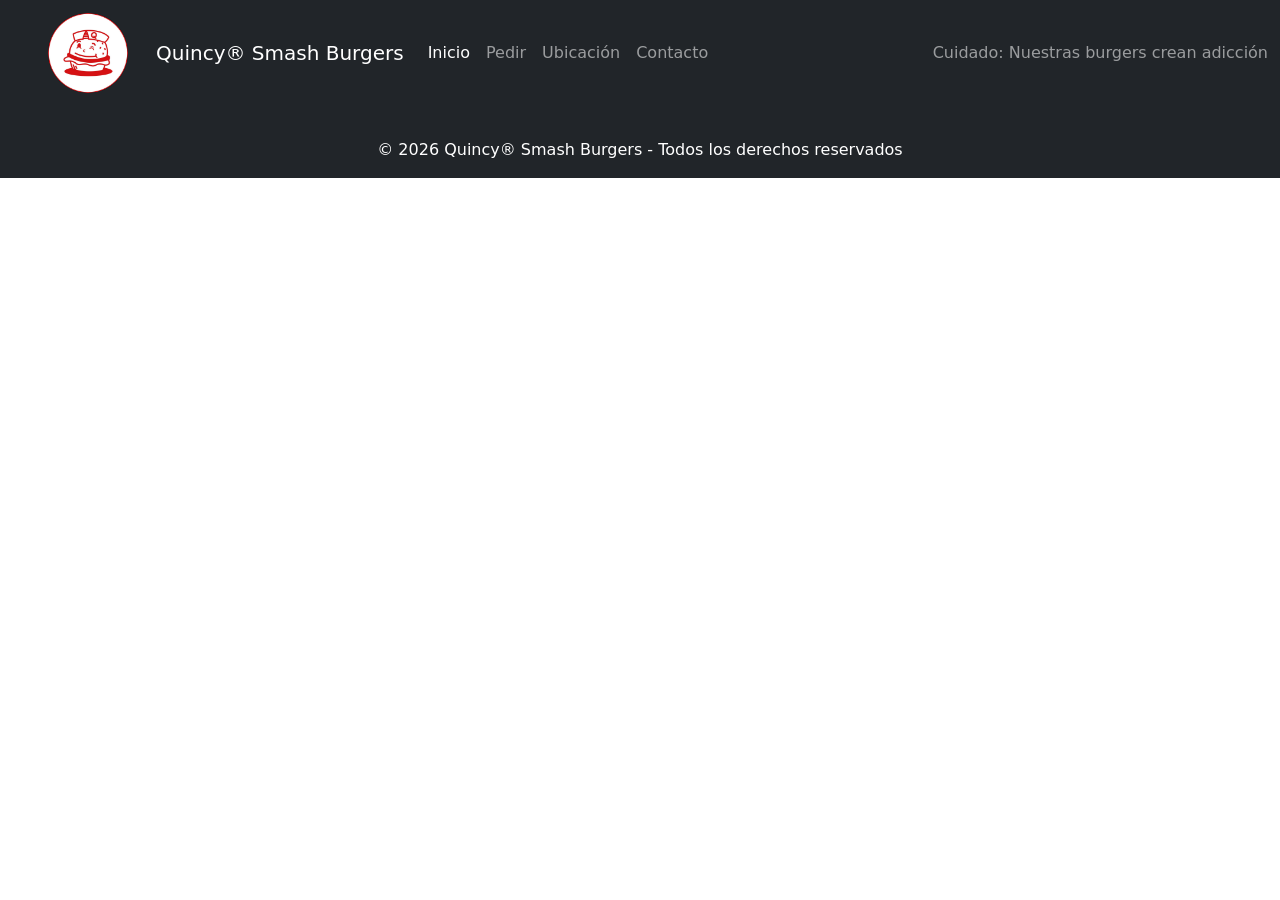
==== contacto.html @ 3bac036f "feat: se agrego estructura base de contacto" ====
<!doctype html>
<html lang="en">
  <head>
    <meta charset="UTF-8" />
    <meta name="viewport" content="width=device-width, initial-scale=1.0" />
    <title>Inicio</title>
    <link rel="stylesheet" href="assets/css/styles.css" />
    <link
      href="https://cdn.jsdelivr.net/npm/bootstrap@5.3.8/dist/css/bootstrap.min.css"
      rel="stylesheet"
      integrity="sha384-sRIl4kxILFvY47J16cr9ZwB07vP4J8+LH7qKQnuqkuIAvNWLzeN8tE5YBujZqJLB"
      crossorigin="anonymous"
    />
    <link rel="stylesheet" href="assets/css/styles.css" />
  </head>

  <body>
    <nav class="navbar navbar-expand-lg navbar-dark bg-dark">
      <a class="navbar-brand d-flex align-items-center ms-5" href="index.html">
        <img
          src="assets/img/quincy-logo.jpg"
          alt="Logo"
          width="80"
          height="80"
          class="quincy-logo"
        />
      </a>
      <div class="container-fluid">
        <a class="navbar-brand" href="index.html">Quincy® Smash Burgers</a>
        <button
          class="navbar-toggler"
          type="button"
          data-bs-toggle="collapse"
          data-bs-target="#navbarText"
          aria-controls="navbarText"
          aria-expanded="false"
          aria-label="Toggle navigation"
        >
          <span class="navbar-toggler-icon"></span>
        </button>
        <div class="collapse navbar-collapse" id="navbarText">
          <ul class="navbar-nav me-auto mb-2 mb-lg-0">
            <li class="nav-item">
              <a class="nav-link active" aria-current="page" href="index.html"
                >Inicio</a
              >
            </li>
            <li class="nav-item">
              <a class="nav-link" href="#">Pedir</a>
            </li>
            <li class="nav-item">
              <a class="nav-link" href="#">Ubicación</a>
            </li>
            <li class="nav-item">
              <a class="nav-link" href="#">Contacto</a>
            </li>
          </ul>
          <span class="navbar-text">
            Cuidado: Nuestras burgers crean adicción
          </span>
        </div>
      </div>
    </nav>

    <main></main>

    <footer class="bg-dark text-white pt-4 pb-2">
      <div class="text-center p-2">
        <p class="mb-0">
          © 2026 Quincy® Smash Burgers - Todos los derechos reservados
        </p>
      </div>
    </footer>

    <!-- script -->
    <script
      src="https://cdn.jsdelivr.net/npm/bootstrap@5.3.8/dist/js/bootstrap.bundle.min.js"
      integrity="sha384-FKyoEForCGlyvwx9Hj09JcYn3nv7wiPVlz7YYwJrWVcXK/BmnVDxM+D2scQbITxI"
      crossorigin="anonymous"
    ></script>
  </body>
</html>
---- assets/css/styles.css ----
.carousel {
  box-shadow: 0 10px 30px rgba(0, 0, 0, 0.3);
  border-radius: 10px;
  overflow: hidden;
}

.quincy-logo {
  border-radius: 50px;
}
---- assets/css/styles.css ----
.carousel {
  box-shadow: 0 10px 30px rgba(0, 0, 0, 0.3);
  border-radius: 10px;
  overflow: hidden;
}

.quincy-logo {
  border-radius: 50px;
}
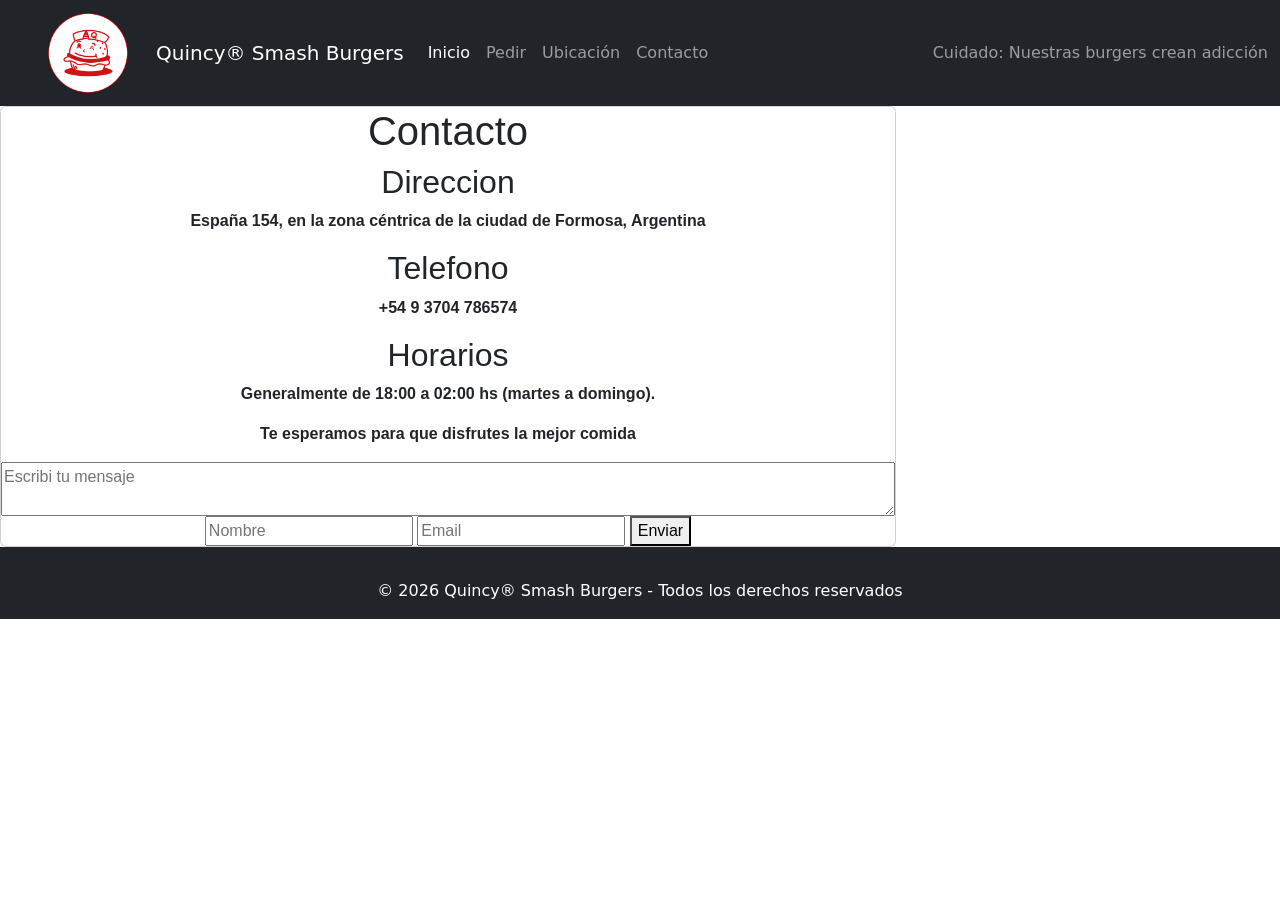
==== commit 83281355: "feat: se agrego formulario de contacto" ====
--- a/contacto.html
+++ b/contacto.html
@@ -4,7 +4,7 @@
     <meta charset="UTF-8" />
     <meta name="viewport" content="width=device-width, initial-scale=1.0" />
     <title>Inicio</title>
-    <link rel="stylesheet" href="assets/css/styles.css" />
+    <link rel="stylesheet" href="assets/css/contacto.css" />
     <link
       href="https://cdn.jsdelivr.net/npm/bootstrap@5.3.8/dist/css/bootstrap.min.css"
       rel="stylesheet"
@@ -62,7 +62,26 @@
       </div>
     </nav>
 
-    <main></main>
+    <main>
+      <section class="card">
+        <h1>Contacto</h1>
+        <h2>Direccion</h2>
+        <p>
+          España 154, en la zona céntrica de la ciudad de Formosa, Argentina
+        </p>
+        <h2>Telefono</h2>
+        <p>+54 9 3704 786574</p>
+        <h2>Horarios</h2>
+        <p>Generalmente de 18:00 a 02:00 hs (martes a domingo).</p>
+        <p>Te esperamos para que disfrutes la mejor comida</p>
+        <textarea placeholder="Escribi tu mensaje"></textarea>
+        <form>
+          <input type="text" placeholder="Nombre" />
+          <input type="email" placeholder="Email" />
+          <button>Enviar</button>
+        </form>
+      </section>
+    </main>
 
     <footer class="bg-dark text-white pt-4 pb-2">
       <div class="text-center p-2">
--- a/assets/css/contacto.css
+++ b/assets/css/contacto.css
@@ -0,0 +1,7 @@
+.card {
+  font-family: "Segoe UI", Tahoma, Geneva, Verdana, sans-serif;
+  text-align: center;
+  font-weight: bold;
+  width: 70%;
+  margin: center;
+}
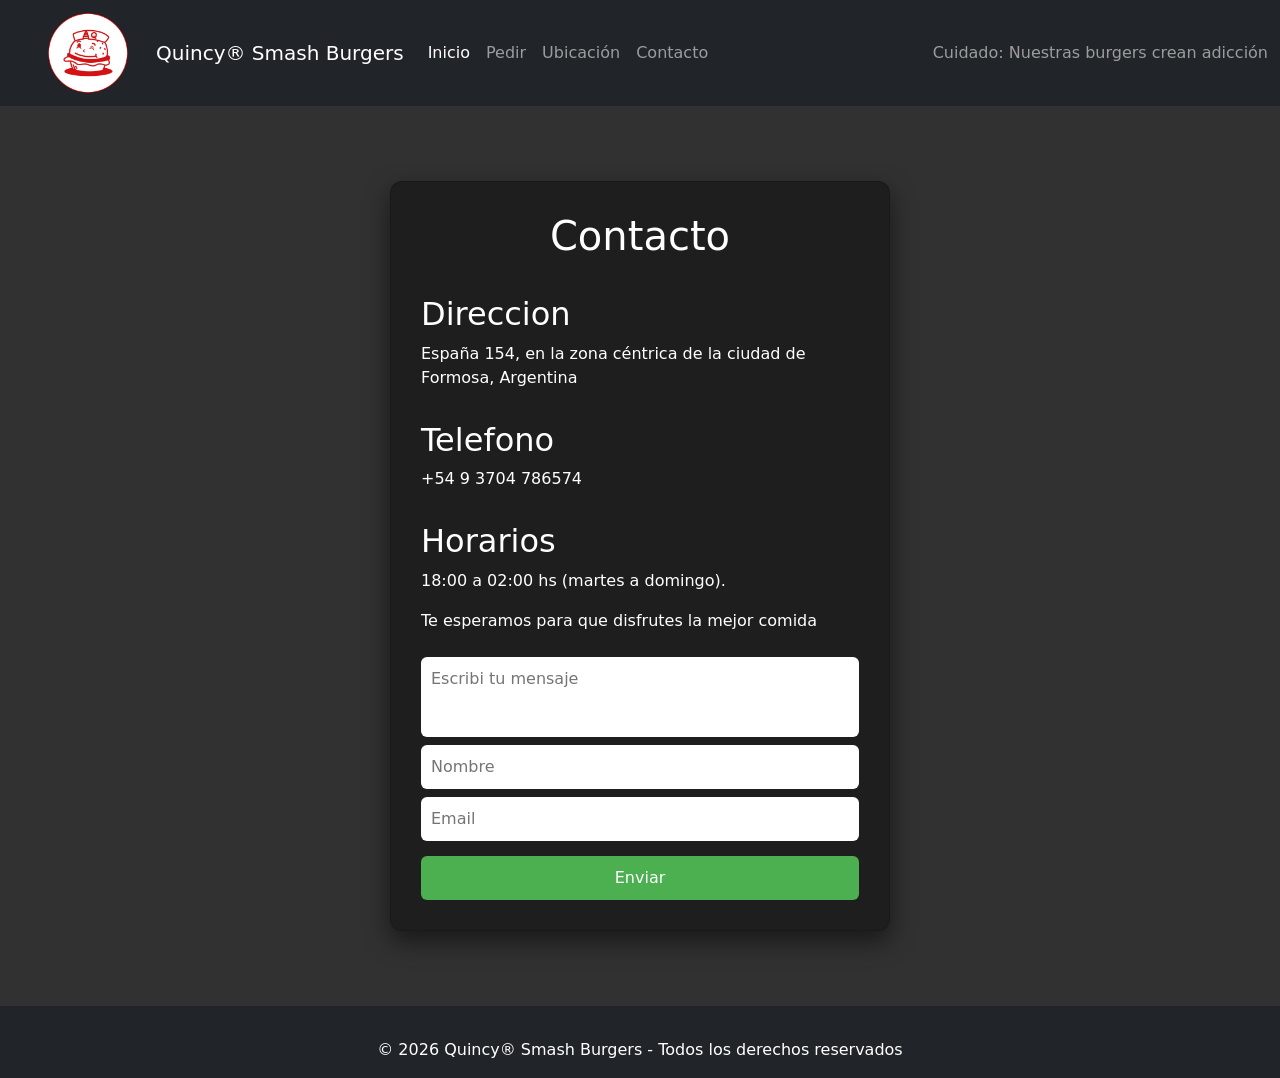
==== commit d2d7ce08: "agrego estilos CSS y mejoras en la estructura HTML del formulario de contacto" ====
--- a/contacto.html
+++ b/contacto.html
@@ -4,7 +4,7 @@
     <meta charset="UTF-8" />
     <meta name="viewport" content="width=device-width, initial-scale=1.0" />
     <title>Inicio</title>
-    <link rel="stylesheet" href="assets/css/contacto.css" />
+
     <link
       href="https://cdn.jsdelivr.net/npm/bootstrap@5.3.8/dist/css/bootstrap.min.css"
       rel="stylesheet"
@@ -12,6 +12,7 @@
       crossorigin="anonymous"
     />
     <link rel="stylesheet" href="assets/css/styles.css" />
+    <link rel="stylesheet" href="assets/css/contacto.css" />
   </head>
 
   <body>
@@ -72,13 +73,13 @@
         <h2>Telefono</h2>
         <p>+54 9 3704 786574</p>
         <h2>Horarios</h2>
-        <p>Generalmente de 18:00 a 02:00 hs (martes a domingo).</p>
+        <p>18:00 a 02:00 hs (martes a domingo).</p>
         <p>Te esperamos para que disfrutes la mejor comida</p>
         <textarea placeholder="Escribi tu mensaje"></textarea>
         <form>
           <input type="text" placeholder="Nombre" />
           <input type="email" placeholder="Email" />
-          <button>Enviar</button>
+          <button id="Enviar">Enviar</button>
         </form>
       </section>
     </main>
--- a/assets/css/contacto.css
+++ b/assets/css/contacto.css
@@ -1,7 +1,63 @@
+/* CENTRADO GENERAL */
+main {
+  display: flex;
+  justify-content: center;
+  align-items: center;
+  min-height: 100vh;
+  background-color: rgb(49, 49, 49);
+  padding: 20px;
+}
+
+/* TARJETA */
 .card {
-  font-family: "Segoe UI", Tahoma, Geneva, Verdana, sans-serif;
+  background-color: #1e1e1e;
+  color: white;
+  padding: 30px;
+  border-radius: 12px;
+  width: 100%;
+  max-width: 500px;
+  box-shadow: 0 10px 25px rgba(0, 0, 0, 0.5);
+}
+
+/* TITULOS */
+.card h1 {
   text-align: center;
-  font-weight: bold;
-  width: 70%;
-  margin: center;
+  margin-bottom: 20px;
 }
+
+.card h2 {
+  margin-top: 15px;
+}
+
+/* INPUTS Y TEXTAREA */
+.card input,
+.card textarea {
+  width: 100%;
+  padding: 10px;
+  margin-top: 8px;
+  border-radius: 6px;
+  border: none;
+  outline: none;
+}
+
+.card textarea {
+  resize: none;
+  height: 80px;
+}
+
+/* BOTÓN */
+#Enviar {
+  margin-top: 15px;
+  padding: 10px;
+  width: 100%;
+  border: none;
+  border-radius: 6px;
+  background-color: #4caf50;
+  color: white;
+  cursor: pointer;
+  transition: background-color 0.3s;
+}
+
+#Enviar:hover {
+  background-color: #45a049;
+}
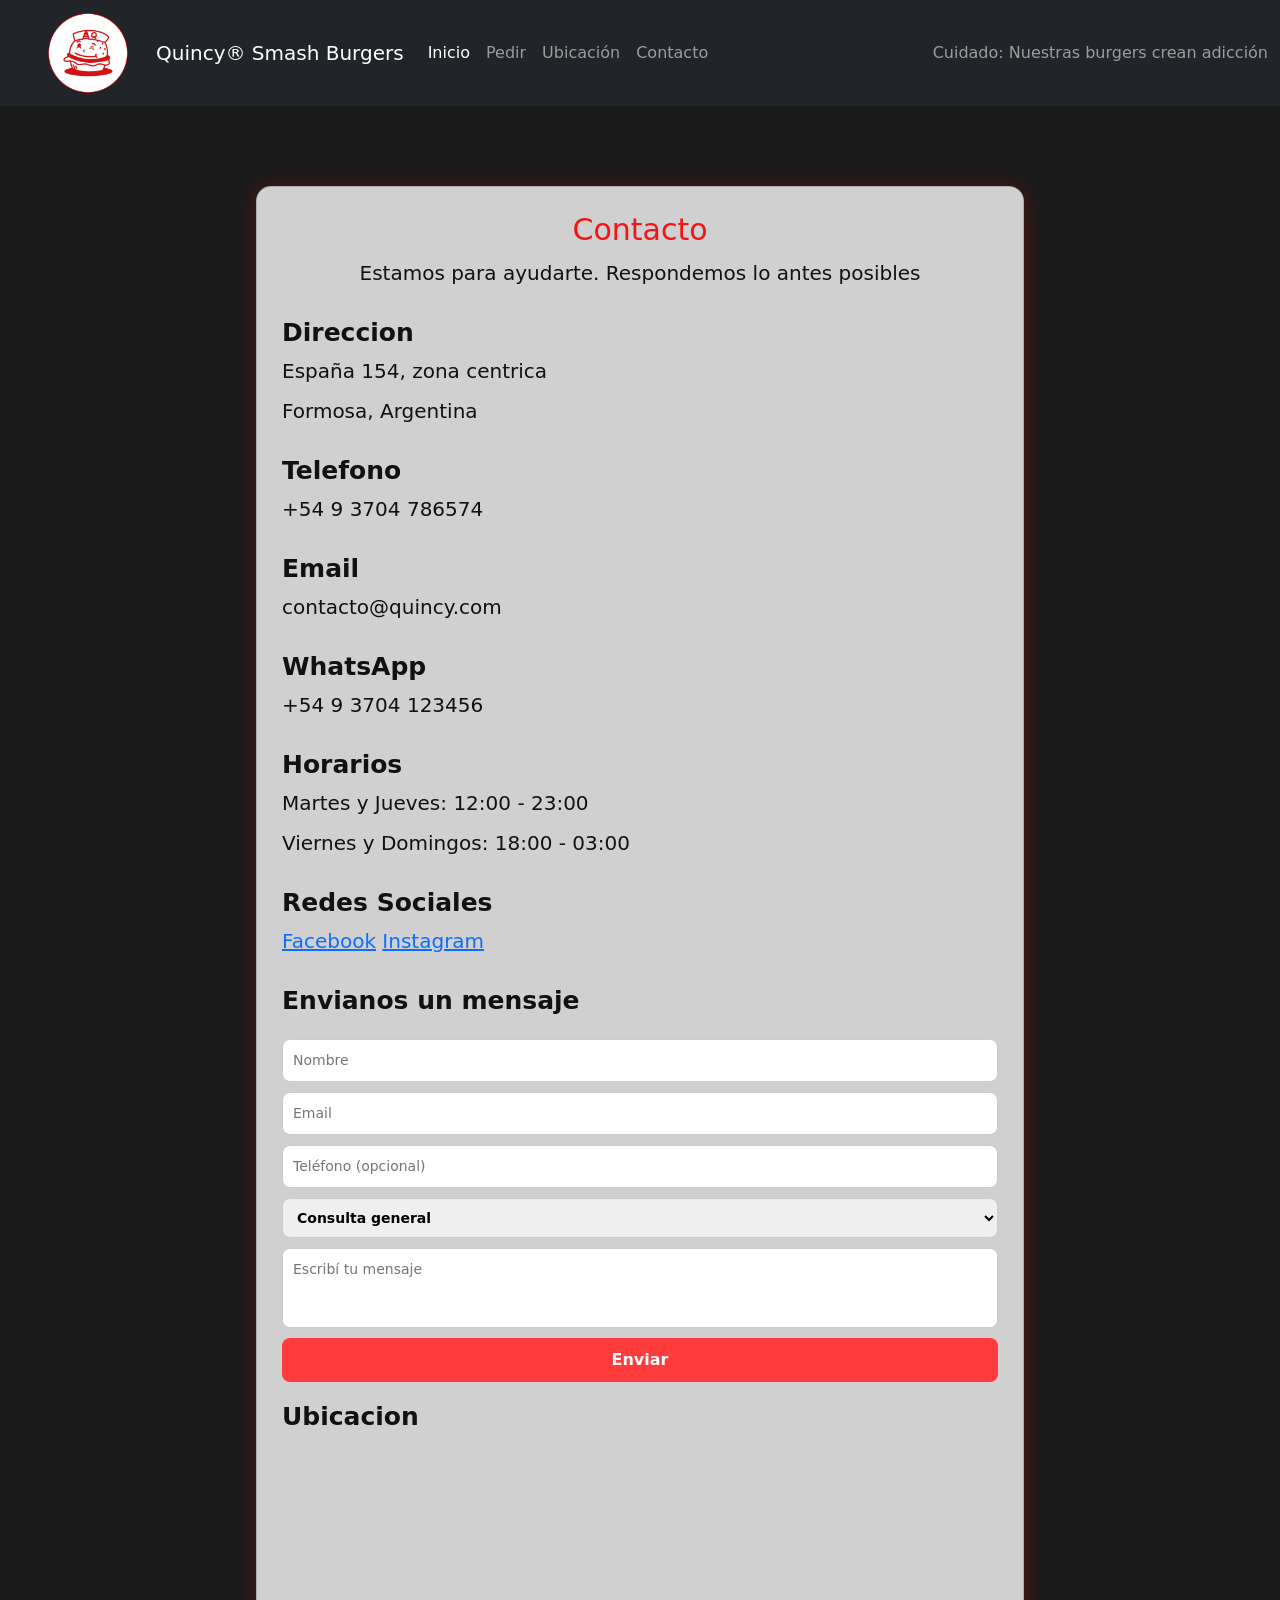
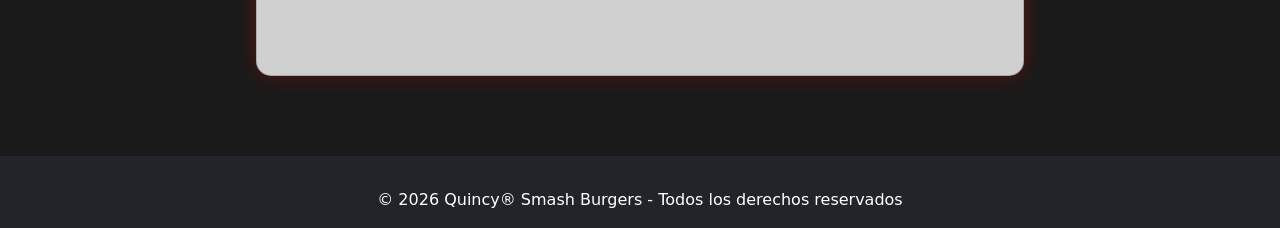
==== commit 2c276ddb: "Se agregaron unos p al contenido contenido y se añadieron cambios de estilo" ====
--- a/contacto.html
+++ b/contacto.html
@@ -66,21 +66,55 @@
     <main>
       <section class="card">
         <h1>Contacto</h1>
+        <p id="parrafo1">
+          Estamos para ayudarte. Respondemos lo antes posibles
+        </p>
+
         <h2>Direccion</h2>
-        <p>
-          España 154, en la zona céntrica de la ciudad de Formosa, Argentina
-        </p>
+        <p>España 154, zona centrica</p>
+        <p>Formosa, Argentina</p>
+
         <h2>Telefono</h2>
         <p>+54 9 3704 786574</p>
+
+        <h2>Email</h2>
+        <p>contacto@quincy.com</p>
+
+        <h2>WhatsApp</h2>
+        <p>+54 9 3704 123456</p>
+
         <h2>Horarios</h2>
-        <p>18:00 a 02:00 hs (martes a domingo).</p>
-        <p>Te esperamos para que disfrutes la mejor comida</p>
-        <textarea placeholder="Escribi tu mensaje"></textarea>
-        <form>
-          <input type="text" placeholder="Nombre" />
-          <input type="email" placeholder="Email" />
-          <button id="Enviar">Enviar</button>
+        <p>Martes y Jueves: 12:00 - 23:00</p>
+        <p>Viernes y Domingos: 18:00 - 03:00</p>
+
+        <h2>Redes Sociales</h2>
+        <p>
+          <a href="https://www.facebook.com/quincyburgers" target="_blank"
+            >Facebook</a
+          >
+          <a href="https://www.instagram.com/quincyburgers" target="_blank"
+            >Instagram</a
+          >
+        </p>
+
+        <h2>Envianos un mensaje</h2>
+        <form class="informacion">
+          <input type="text" placeholder="Nombre" required />
+          <input type="email" placeholder="Email" required />
+          <input type="tel" placeholder="Teléfono (opcional)" />
+          <select class="opciones">
+            <option>Consulta general</option>
+            <option>Reservas</option>
+            <option>Reclamos</option>
+          </select>
+          <textarea placeholder="Escribí tu mensaje"></textarea>
+          <button>Enviar</button>
         </form>
+
+        <h2>Ubicacion</h2>
+        <iframe
+          src="https://www.google.com/maps?q=España+154+Formosa&output=embed"
+        ></iframe>
       </section>
     </main>
 
--- a/assets/css/styles.css
+++ b/assets/css/styles.css
@@ -7,3 +7,18 @@
 .quincy-logo {
   border-radius: 50px;
 }
+
+.bgcolor-main {
+  background-color: rgb(74, 74, 74);
+}
+
+#h2-de-bienvenida {
+  font-size: 40px;
+}
+
+#aaa {
+  width: 150px;
+  padding: 15px;
+  font-size: large;
+  margin: 15px;
+}
--- a/assets/css/contacto.css
+++ b/assets/css/contacto.css
@@ -4,60 +4,102 @@
   justify-content: center;
   align-items: center;
   min-height: 100vh;
-  background-color: rgb(49, 49, 49);
-  padding: 20px;
-}
+  background-color: #1a1a1a;
+  }
 
 /* TARJETA */
 .card {
-  background-color: #1e1e1e;
+  background-color: rgba(255, 255, 255, 0.795);
   color: white;
-  padding: 30px;
-  border-radius: 12px;
-  width: 100%;
-  max-width: 500px;
-  box-shadow: 0 10px 25px rgba(0, 0, 0, 0.5);
+  padding: 25px;
+  border-radius: 15px;
+  width: 60%;
+  margin: 80px;
+  box-shadow: 0 0 20px rgba(225, 0, 0, 0.3);
+  animation: aparecer 0.6s ease;
 }
 
 /* TITULOS */
 .card h1 {
   text-align: center;
-  margin-bottom: 20px;
+  margin-bottom: 10px;
+  font-size: 30px;
+  color: rgb(241, 21, 21);
 }
 
 .card h2 {
+  margin-top: 20px;
+  font-size: 25px;
+  color: #111;
+font-weight: bold;
+}
+
+.card p {
+  font-size: 20px;
+  margin-bottom: 5px;
+  margin-bottom: 10px;
+  color: #111;
+}
+
+iframe {
+  margin-top: 10px;
+  border-radius: 10px;
+  border: none;
+  height: 200px;
+  width: 100%;
+}
+
+form {
+  display: flex;
+  flex-direction: column;
   margin-top: 15px;
 }
 
-/* INPUTS Y TEXTAREA */
-.card input,
-.card textarea {
-  width: 100%;
-  padding: 10px;
-  margin-top: 8px;
-  border-radius: 6px;
-  border: none;
+input, textarea, select{
+margin-bottom: 10px;
+padding: 10px;
+border: 1px solid #ccc; 
+border-radius: 8px;
+font-size: 14px;
+transition: 0.3s;  
+}
+input:focus,
+textarea:focus,
+select:focus {
+  border-color: #ff4d4d;
   outline: none;
+  box-shadow: 0 0 5px rgba(255, 77, 77, 0.5);
 }
-
-.card textarea {
+textarea {
   resize: none;
   height: 80px;
 }
-
-/* BOTÓN */
-#Enviar {
-  margin-top: 15px;
+button {
   padding: 10px;
-  width: 100%;
+  background-color: #ff3c3c;
+  font-weight: bold;
+  color: white;
   border: none;
-  border-radius: 6px;
-  background-color: #4caf50;
-  color: white;
+  border-radius: 8px;
   cursor: pointer;
-  transition: background-color 0.3s;
+  font-weight: bold;
+  transition: 0.3s;
+}
+button:hover {
+  background-color: #ff0000;
+  transform: scale(1.05);
 }
 
-#Enviar:hover {
-  background-color: #45a049;
+.opciones {
+  font-weight: bold;
 }
+
+.informacion {
+  font-weight: bold;
+}
+
+#parrafo1 {
+text-align: center;
+} 
+
+ 
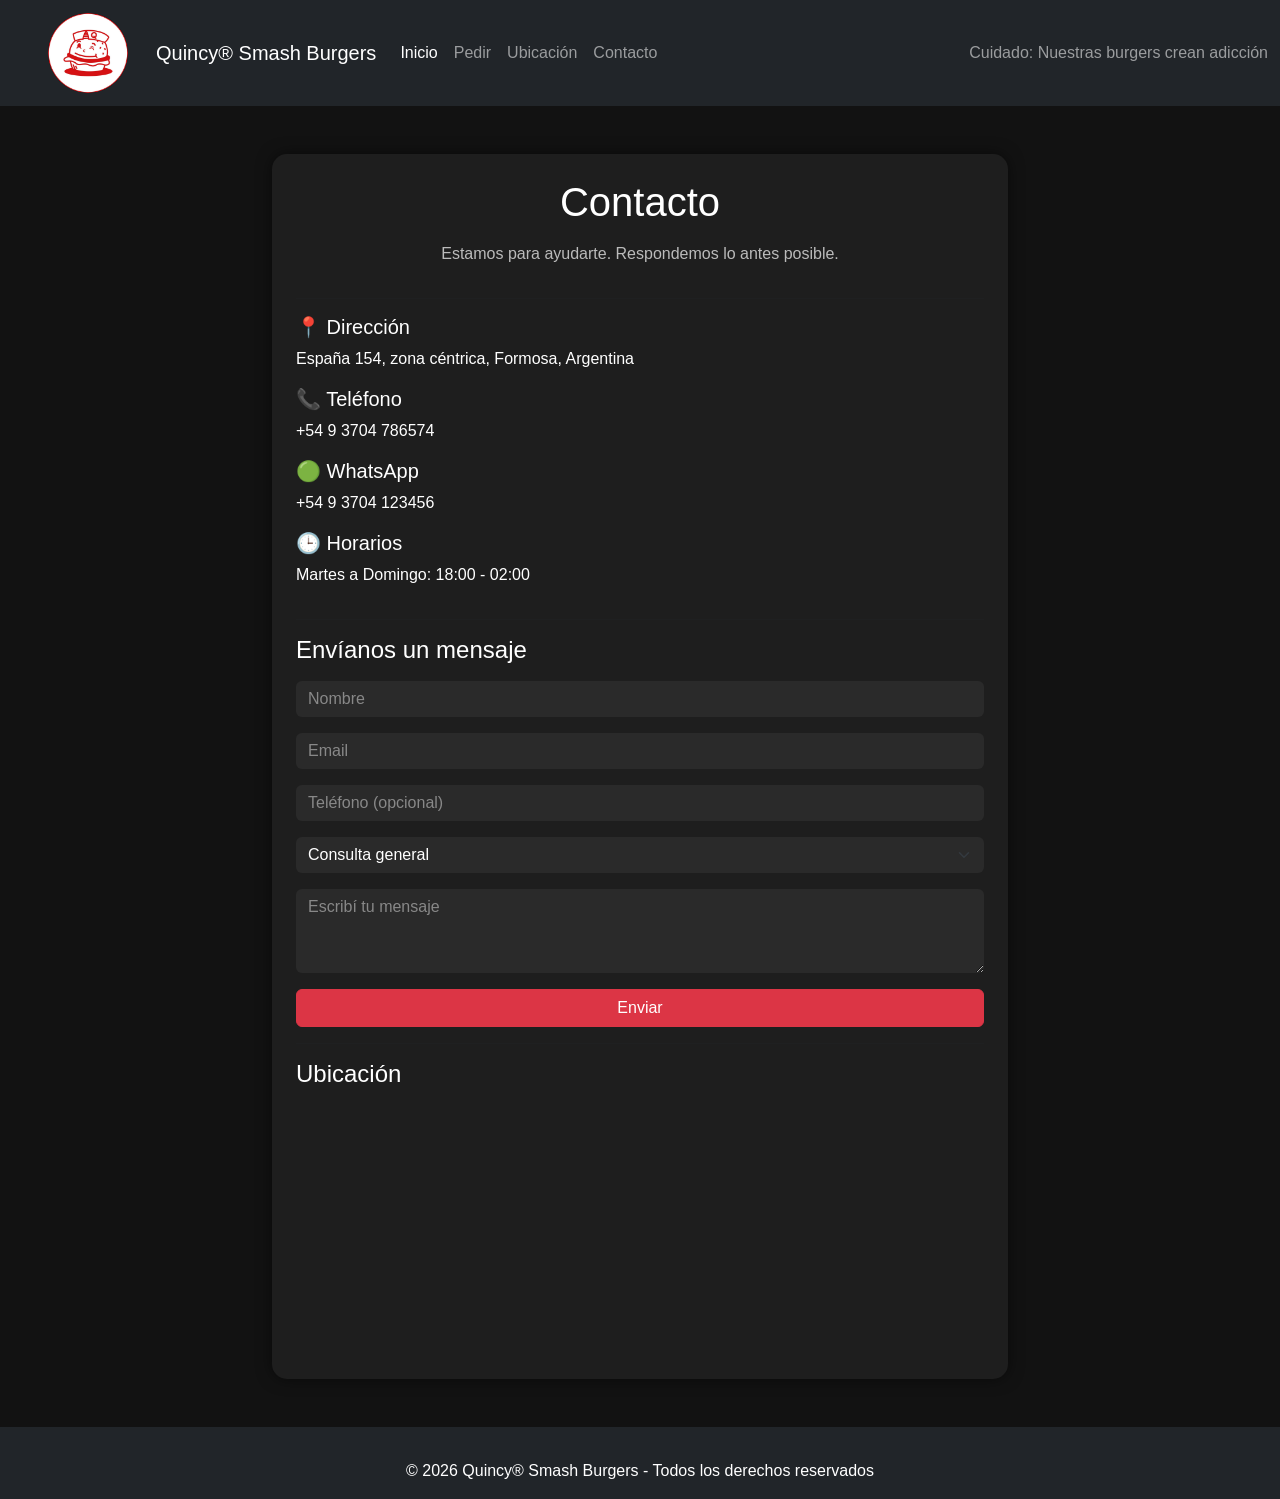
==== commit deed5350: "refactor: adapte la pagina de contacto a bootstrap" ====
--- a/contacto.html
+++ b/contacto.html
@@ -62,75 +62,93 @@
         </div>
       </div>
     </nav>
+    
+        <main class="container mt-5 mb-5">
+          <div class="row justify-content-center">
+            <div class="col-md-8">
+              <div class="card contacto-card p-4">
+                <h1 class="text-center mb-3">Contacto</h1>
+                <p class="text-center texto-secundario">
+                  Estamos para ayudarte. Respondemos lo antes posible.
+                </p>
+                <hr />
+                <h5>📍 Dirección</h5>
+                <p>España 154, zona céntrica, Formosa, Argentina</p>
+                <h5>📞 Teléfono</h5>
+                <p>+54 9 3704 786574</p>
+                <h5>🟢 WhatsApp</h5>
+                <p>+54 9 3704 123456</p>
+                <h5>🕒 Horarios</h5>
+                <p>Martes a Domingo: 18:00 - 02:00</p>
+                <hr />
+                <h4 class="mb-3">Envíanos un mensaje</h4>
+                <form class="form-contacto">
+                  <div class="mb-3">
+                    <input
+                      type="text"
+                      class="form-control"
+                      placeholder="Nombre"
+                      required
+                    />
+                  </div>
+                  <div class="mb-3">
+                    <input
+                      type="email"
+                      class="form-control"
+                      placeholder="Email"
+                      required
+                    />
+                  </div>
+                  <div class="mb-3">
+                    <input
+                      type="text"
+                      class="form-control"
+                      placeholder="Teléfono (opcional)"
+                    />
+                  </div>
+                  <div class="mb-3">
+                    <select class="form-select">
+                      <option>Consulta general</option>
+                      <option>Pedido</option>
+                      <option>Reclamo</option>
+                    </select>
+                  </div>
+                  <div class="mb-3">
+                    <textarea
+                      class="form-control"
+                      rows="3"
+                      placeholder="Escribí tu mensaje"
+                    ></textarea>
+                  </div>
+                  <button class="btn btn-danger w-100">Enviar</button>
+                </form>
+                <hr />
+                <h4 class="mb-3">Ubicación</h4>
+                <iframe
+                  class="mapa"
+                  src="https://www.google.com/maps?q=España+154+Formosa&output=embed"
+                >
+                </iframe>
+              </div>
+            </div>
+          </div>
+        </main>
 
-    <main>
-      <section class="card">
-        <h1>Contacto</h1>
-        <p id="parrafo1">
-          Estamos para ayudarte. Respondemos lo antes posibles
-        </p>
+        <footer class="bg-dark text-white pt-4 pb-2">
+          <div class="text-center p-2">
+            <p class="mb-0">
+              © 2026 Quincy® Smash Burgers - Todos los derechos reservados
+            </p>
+          </div>
+        </footer>
 
-        <h2>Direccion</h2>
-        <p>España 154, zona centrica</p>
-        <p>Formosa, Argentina</p>
-
-        <h2>Telefono</h2>
-        <p>+54 9 3704 786574</p>
-
-        <h2>Email</h2>
-        <p>contacto@quincy.com</p>
-
-        <h2>WhatsApp</h2>
-        <p>+54 9 3704 123456</p>
-
-        <h2>Horarios</h2>
-        <p>Martes y Jueves: 12:00 - 23:00</p>
-        <p>Viernes y Domingos: 18:00 - 03:00</p>
-
-        <h2>Redes Sociales</h2>
-        <p>
-          <a href="https://www.facebook.com/quincyburgers" target="_blank"
-            >Facebook</a
-          >
-          <a href="https://www.instagram.com/quincyburgers" target="_blank"
-            >Instagram</a
-          >
-        </p>
-
-        <h2>Envianos un mensaje</h2>
-        <form class="informacion">
-          <input type="text" placeholder="Nombre" required />
-          <input type="email" placeholder="Email" required />
-          <input type="tel" placeholder="Teléfono (opcional)" />
-          <select class="opciones">
-            <option>Consulta general</option>
-            <option>Reservas</option>
-            <option>Reclamos</option>
-          </select>
-          <textarea placeholder="Escribí tu mensaje"></textarea>
-          <button>Enviar</button>
-        </form>
-
-        <h2>Ubicacion</h2>
-        <iframe
-          src="https://www.google.com/maps?q=España+154+Formosa&output=embed"
-        ></iframe>
-      </section>
-    </main>
-
-    <footer class="bg-dark text-white pt-4 pb-2">
-      <div class="text-center p-2">
-        <p class="mb-0">
-          © 2026 Quincy® Smash Burgers - Todos los derechos reservados
-        </p>
-      </div>
-    </footer>
-
-    <!-- script -->
-    <script
-      src="https://cdn.jsdelivr.net/npm/bootstrap@5.3.8/dist/js/bootstrap.bundle.min.js"
-      integrity="sha384-FKyoEForCGlyvwx9Hj09JcYn3nv7wiPVlz7YYwJrWVcXK/BmnVDxM+D2scQbITxI"
-      crossorigin="anonymous"
-    ></script>
+        <!-- script -->
+        <script
+          src="https://cdn.jsdelivr.net/npm/bootstrap@5.3.8/dist/js/bootstrap.bundle.min.js"
+          integrity="sha384-FKyoEForCGlyvwx9Hj09JcYn3nv7wiPVlz7YYwJrWVcXK/BmnVDxM+D2scQbITxI"
+          crossorigin="anonymous"
+        ></script>
+      </body>
+    </html>
   </body>
 </html>
--- a/assets/css/contacto.css
+++ b/assets/css/contacto.css
@@ -1,105 +1,49 @@
-/* CENTRADO GENERAL */
-main {
-  display: flex;
-  justify-content: center;
-  align-items: center;
-  min-height: 100vh;
-  background-color: #1a1a1a;
-  }
-
-/* TARJETA */
-.card {
-  background-color: rgba(255, 255, 255, 0.795);
-  color: white;
-  padding: 25px;
-  border-radius: 15px;
-  width: 60%;
-  margin: 80px;
-  box-shadow: 0 0 20px rgba(225, 0, 0, 0.3);
-  animation: aparecer 0.6s ease;
+body {
+  background-color: #121212 !important;
+  color: rgb(43, 43, 43);
+  font-family: Arial, sans-serif;
 }
 
-/* TITULOS */
-.card h1 {
-  text-align: center;
-  margin-bottom: 10px;
-  font-size: 30px;
-  color: rgb(241, 21, 21);
+.card h1, h4, h5, p {
+  color: white;
 }
 
-.card h2 {
-  margin-top: 20px;
-  font-size: 25px;
-  color: #111;
-font-weight: bold;
+.contacto-card {
+  background-color: #1e1e1e;
+  border-radius: 15px;
+  border: none;
+  box-shadow: 0 0 15px rgba(0,0,0,0.5);
 }
 
-.card p {
-  font-size: 20px;
-  margin-bottom: 5px;
-  margin-bottom: 10px;
-  color: #111;
+.texto-secundario {
+  color: #bbbbbb;
 }
 
-iframe {
-  margin-top: 10px;
-  border-radius: 10px;
+.form-control,
+.form-select {
+  background-color: #2a2a2a;
   border: none;
-  height: 200px;
-  width: 100%;
+  color: white;
 }
 
-form {
-  display: flex;
-  flex-direction: column;
-  margin-top: 15px;
+.form-control::placeholder {
+  color: #888;
 }
 
-input, textarea, select{
-margin-bottom: 10px;
-padding: 10px;
-border: 1px solid #ccc; 
-border-radius: 8px;
-font-size: 14px;
-transition: 0.3s;  
-}
-input:focus,
-textarea:focus,
-select:focus {
-  border-color: #ff4d4d;
-  outline: none;
-  box-shadow: 0 0 5px rgba(255, 77, 77, 0.5);
-}
-textarea {
-  resize: none;
-  height: 80px;
-}
 button {
-  padding: 10px;
-  background-color: #ff3c3c;
-  font-weight: bold;
-  color: white;
-  border: none;
-  border-radius: 8px;
-  cursor: pointer;
   font-weight: bold;
   transition: 0.3s;
 }
+
 button:hover {
-  background-color: #ff0000;
-  transform: scale(1.05);
+  background-color: #ff3c3c;
 }
 
-.opciones {
-  font-weight: bold;
+.mapa {
+  width: 100%;
+  height: 250px;
+  border: 0;
+  border-radius: 10px;
 }
 
-.informacion {
-  font-weight: bold;
-}
-
-#parrafo1 {
-text-align: center;
-} 
-
  
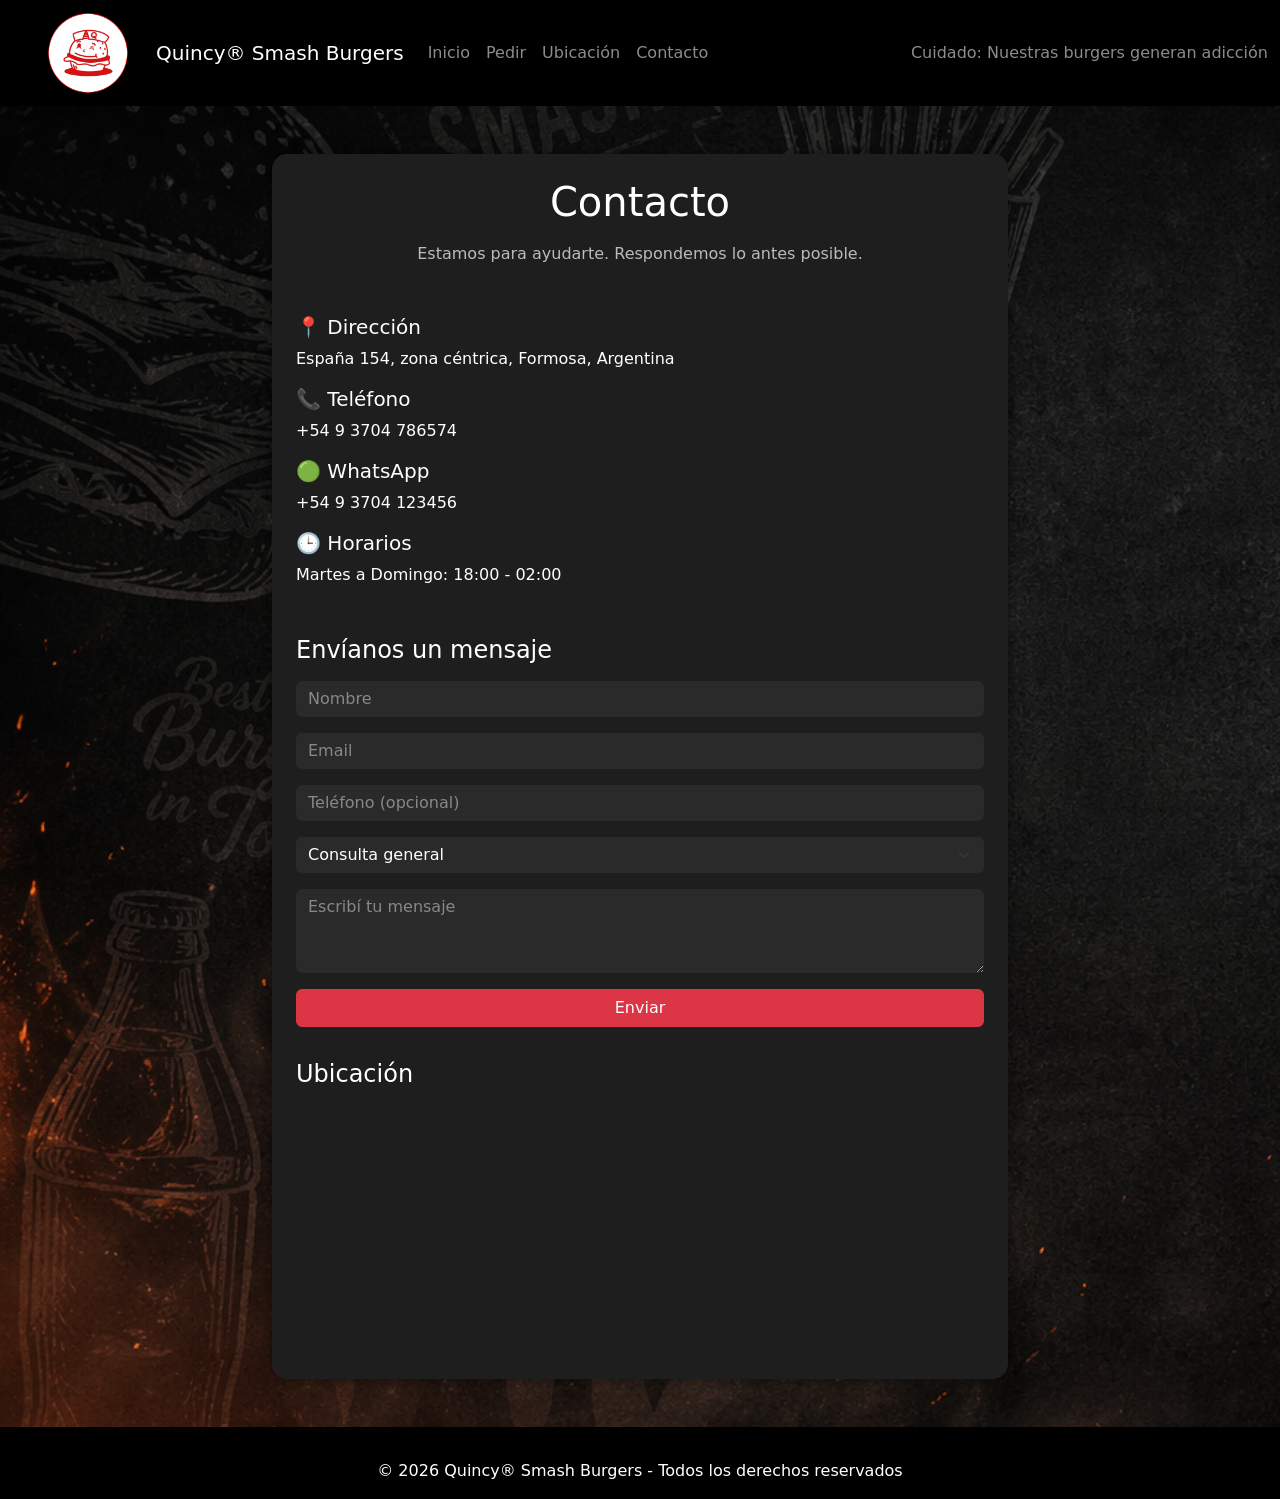
==== commit 8e9fb32f: "se fixearon algunos errores" ====
--- a/contacto.html
+++ b/contacto.html
@@ -16,7 +16,7 @@
   </head>
 
   <body>
-    <nav class="navbar navbar-expand-lg navbar-dark bg-dark">
+    <nav class="navbar navbar-expand-lg navbar-dark bg-black">
       <a class="navbar-brand d-flex align-items-center ms-5" href="index.html">
         <img
           src="assets/img/quincy-logo.jpg"
@@ -42,7 +42,7 @@
         <div class="collapse navbar-collapse" id="navbarText">
           <ul class="navbar-nav me-auto mb-2 mb-lg-0">
             <li class="nav-item">
-              <a class="nav-link active" aria-current="page" href="index.html"
+              <a class="nav-link" aria-current="page" href="index.html"
                 >Inicio</a
               >
             </li>
@@ -50,14 +50,14 @@
               <a class="nav-link" href="#">Pedir</a>
             </li>
             <li class="nav-item">
-              <a class="nav-link" href="#">Ubicación</a>
+              <a class="nav-link" href="ubicacion.html">Ubicación</a>
             </li>
             <li class="nav-item">
               <a class="nav-link" href="#">Contacto</a>
             </li>
           </ul>
           <span class="navbar-text">
-            Cuidado: Nuestras burgers crean adicción
+            Cuidado: Nuestras burgers generan adicción
           </span>
         </div>
       </div>
@@ -134,13 +134,13 @@
           </div>
         </main>
 
-        <footer class="bg-dark text-white pt-4 pb-2">
-          <div class="text-center p-2">
-            <p class="mb-0">
-              © 2026 Quincy® Smash Burgers - Todos los derechos reservados
-            </p>
-          </div>
-        </footer>
+       <footer class="bg-black text-white pt-4 pb-2">
+      <div class="text-center p-2">
+        <p class="mb-0">
+          © 2026 Quincy® Smash Burgers - Todos los derechos reservados
+        </p>
+      </div>
+    </footer>
 
         <!-- script -->
         <script
--- a/assets/css/styles.css
+++ b/assets/css/styles.css
@@ -2,6 +2,11 @@
   box-shadow: 0 10px 30px rgba(0, 0, 0, 0.3);
   border-radius: 10px;
   overflow: hidden;
+}
+
+body {
+  background-image: url(../img/fondo-pedir.png);
+  background-size: cover;
 }
 
 .quincy-logo {
--- a/assets/css/contacto.css
+++ b/assets/css/contacto.css
@@ -1,8 +1,8 @@
 body {
-  background-color: #121212 !important;
-  color: rgb(43, 43, 43);
-  font-family: Arial, sans-serif;
+  background-image: url(../img/fondo-pedir.png);
+  background-size: cover;
 }
+
 
 .card h1, h4, h5, p {
   color: white;
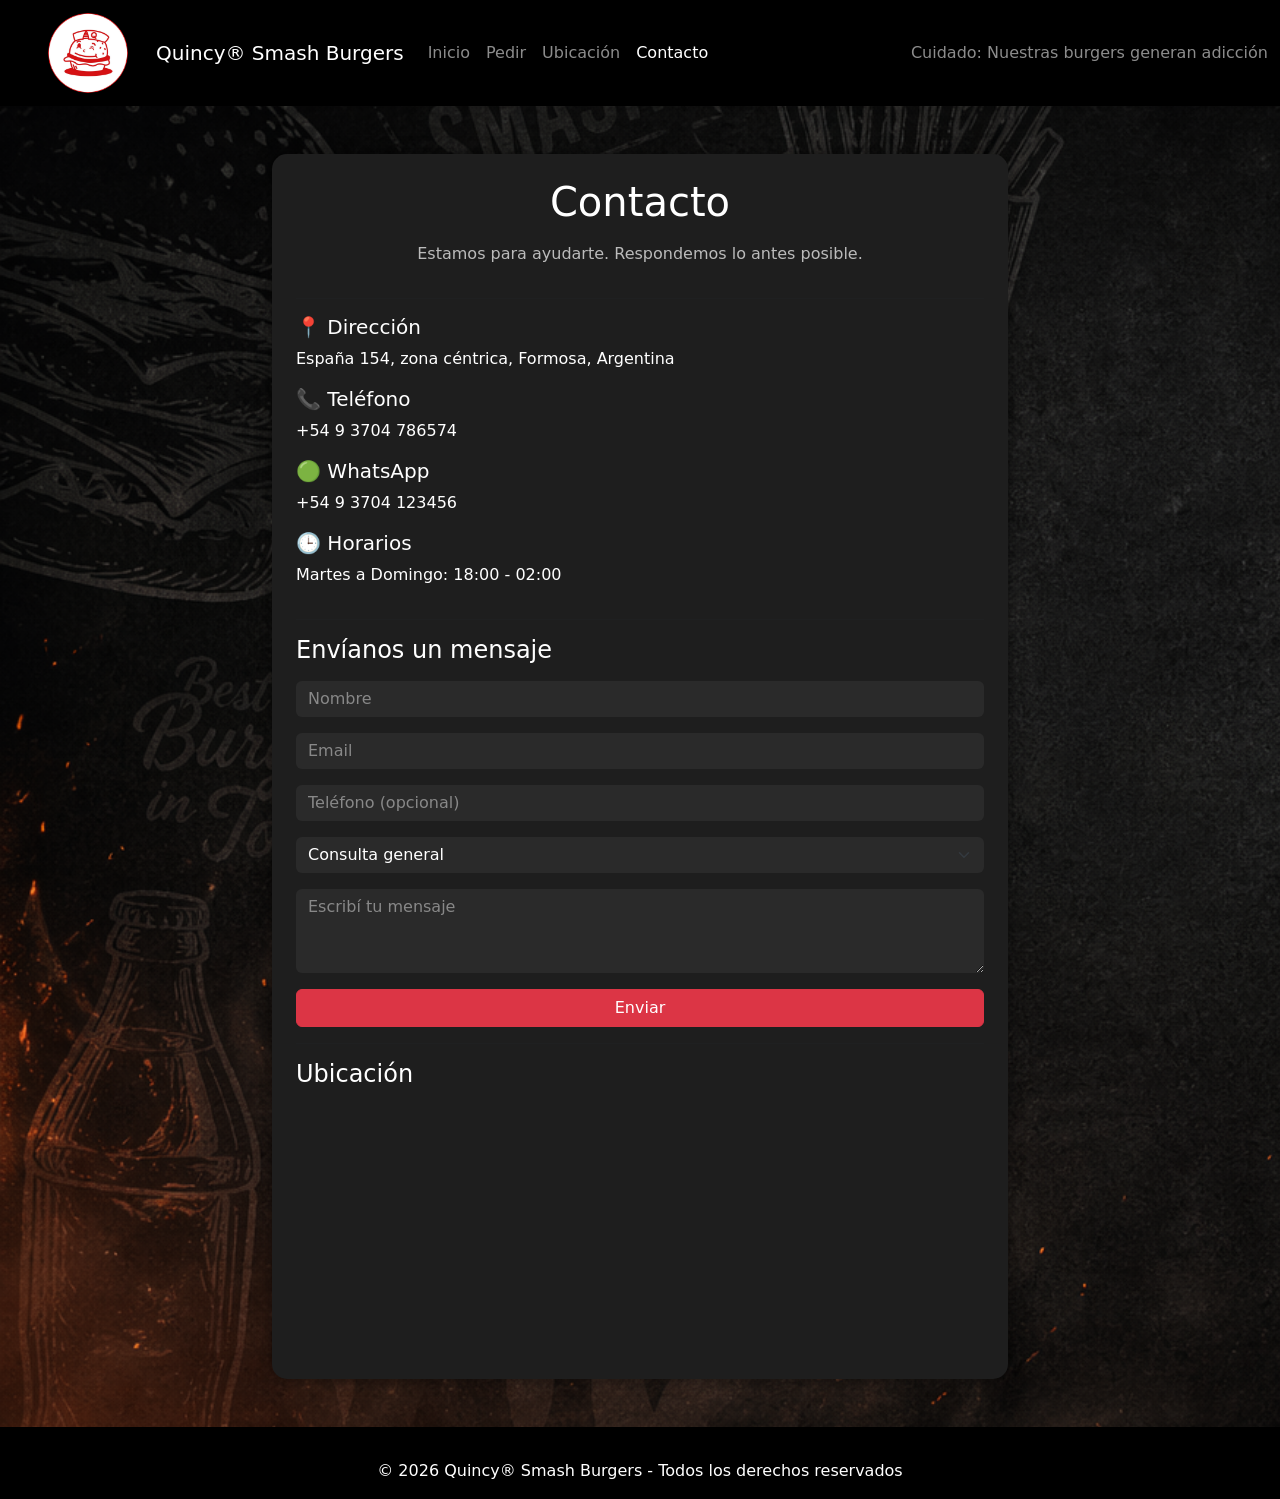
==== commit d6ffebd9: "Se linkeó correctamente todas las páginas" ====
--- a/contacto.html
+++ b/contacto.html
@@ -47,13 +47,13 @@
               >
             </li>
             <li class="nav-item">
-              <a class="nav-link" href="#">Pedir</a>
+              <a class="nav-link" href="pedir.html">Pedir</a>
             </li>
             <li class="nav-item">
               <a class="nav-link" href="ubicacion.html">Ubicación</a>
             </li>
             <li class="nav-item">
-              <a class="nav-link" href="#">Contacto</a>
+              <a class="nav-link active" href="contacto.html">Contacto</a>
             </li>
           </ul>
           <span class="navbar-text">
